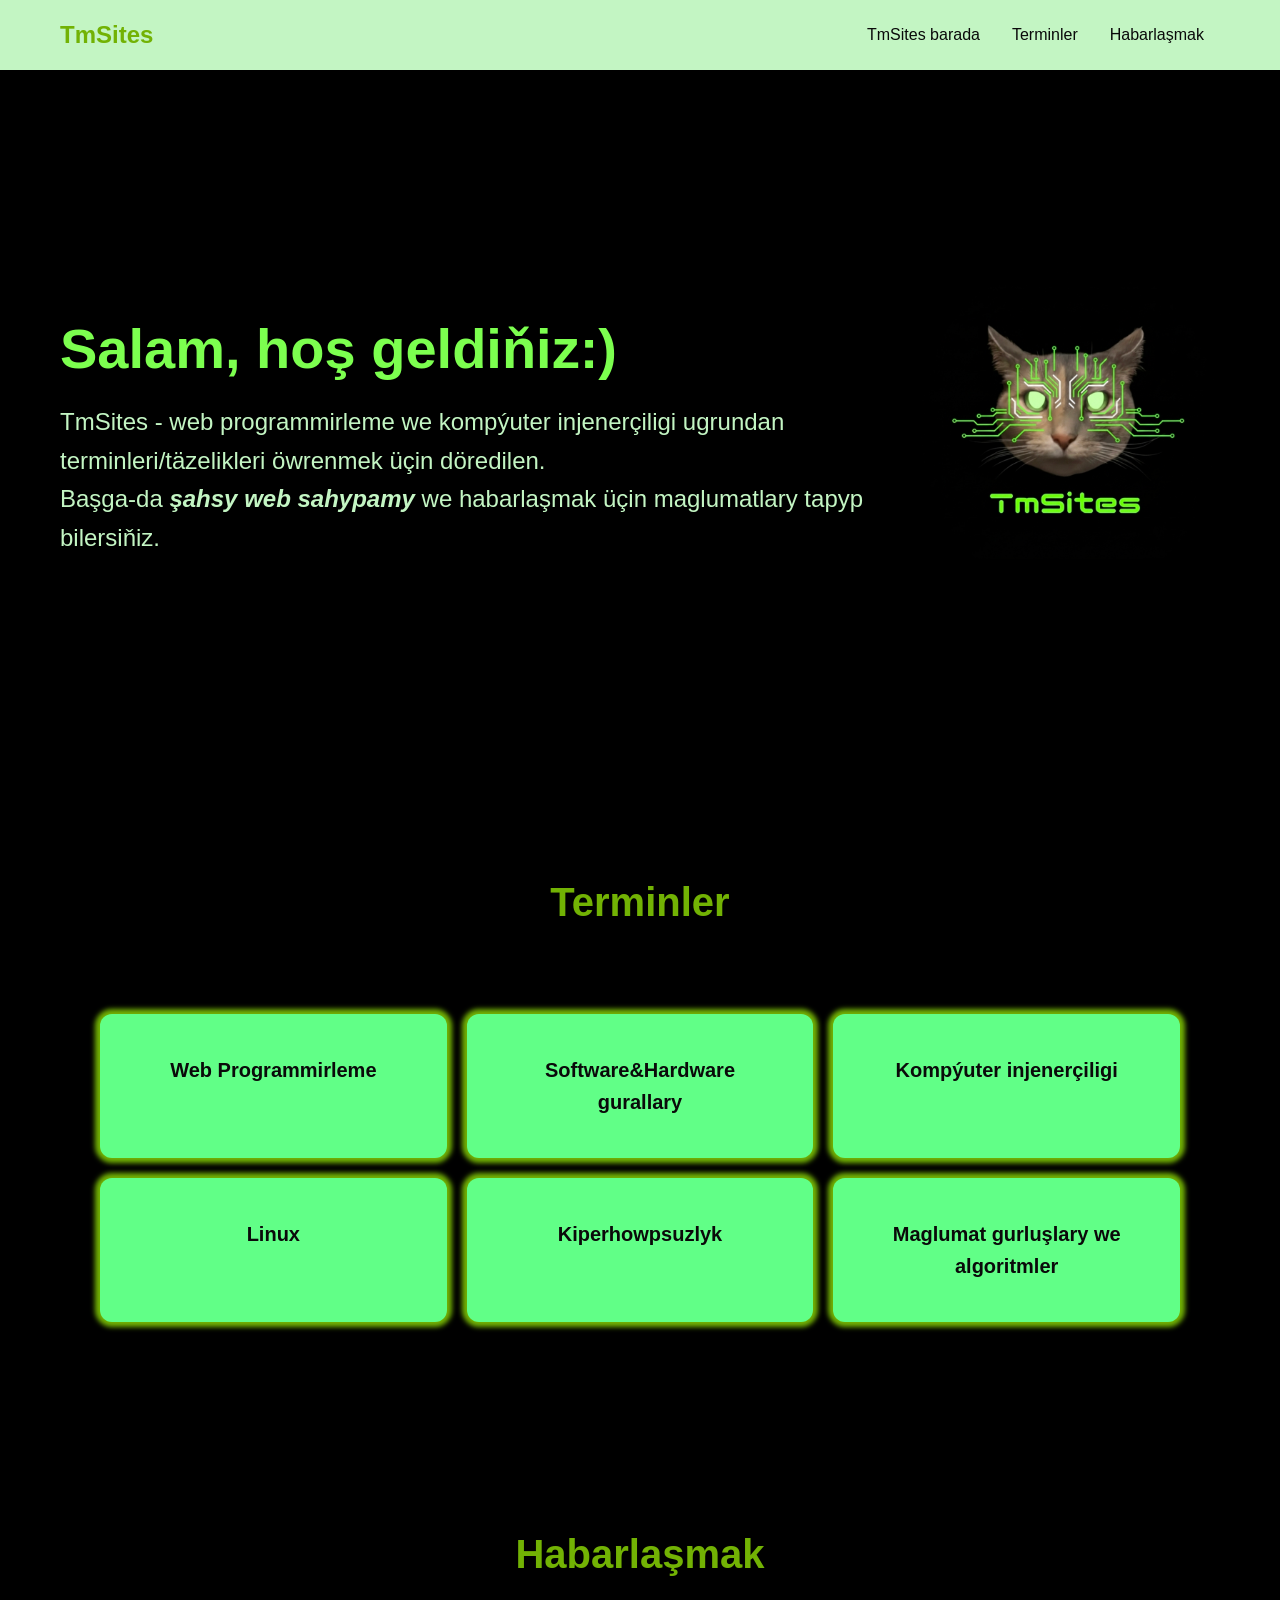
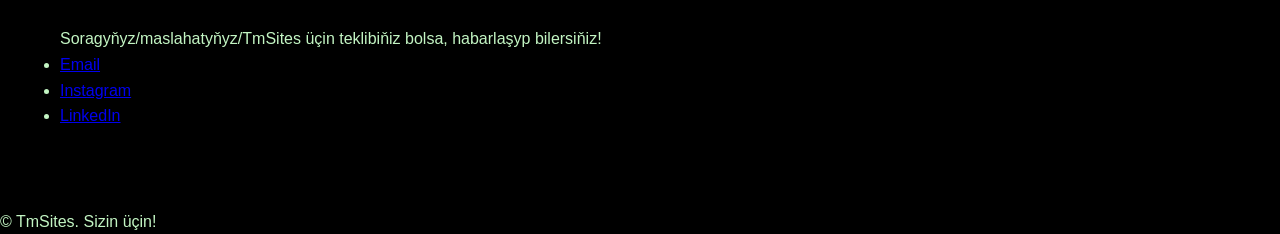
==== index.html @ 7a4bd042 "Rename tmsites.html to index.html" ====
<!DOCTYPE html>
<html lang="en">
    <head>
        <title>TmSites</title>
        <link rel="stylesheet" href="tmsites.css">
    </head>
    <body>
        <header>
            <nav>
                <div class="head">TmSites</div>
                <ul>
                    <li><a href="#about">TmSites barada</a></li>
                    <li><a href="#terms">Terminler</a></li>
                    <li><a href="#contact">Habarlaşmak</a></li>
                </ul>
            </nav>
        </header>
        <main>
            <section id="about" class="hero">
                <div class="hero-content">
                    <h1>Salam, hoş geldiňiz:)</h1>
                    <p class="subtitle">TmSites - web programmirleme we
                         kompýuter injenerçiligi ugrundan terminleri/täzelikleri öwrenmek üçin
                         döredilen. 
                         <br>Başga-da <a class="persport" href="https://tmsites.github.io/Personal-Portfolio/"><i>şahsy web sahypamy</i></a> we
                         habarlaşmak üçin maglumatlary tapyp bilersiňiz. 
                    </p>  
                </div>
                <div class="hero-image">
                    <img src="tmlogo.jpg" alt="logo-image">
                </div>
            </section>

            <section id="terms" class="termin">
                <h2>Terminler</h2>
                <div class="categories">
                    <div class="category">Web Programmirleme</div>
                    <div class="category">Software&Hardware gurallary</div>
                    <div class="category">Kompýuter injenerçiligi</div>
                    <div class="category">Linux</div>
                    <div class="category">Kiperhowpsuzlyk</div>
                    <div class="category">Maglumat gurluşlary we algoritmler</div>
                </div>
            </section>
            <section id="contact" class="contact">
                <h2>Habarlaşmak</h2>
                <p>Soragyňyz/maslahatyňyz/TmSites üçin teklibiňiz bolsa, 
                    habarlaşyp bilersiňiz!
                </p>
                <ul>
                    <li><a href="mailto:tmsites@gmail.com">Email</a></li>
                    <li><a href="https://www.instagram.com/tm.sites/">Instagram</a></li>
                    <li><a href="https://www.linkedin.com/in/bagul-kakamyradova-aa2538343?utm">LinkedIn</a></li>
                </ul>
            </section>
        </main>
    </body>
    <footer><p>&copy; TmSites. Sizin üçin!</p></footer>
</html>
---- tmsites.css ----
:root { 
    --primary-color: #72b204;
    --secondary-color: #7CFF4F; 
    --background-color: #000000;
    --text-color: #0A0A0A; 
    --light-color: #c3f5c3; 
    --card-shadow: #0F0F0F;
    --buton-color: #61FF87; 
}

*{
    margin: 0;
    padding: 0;
    box-sizing: border-box;
}

body{
    font-family: 'Roboto', sans-serif;
    line-height: 1.6;
    color: var(--light-color);
    background-color: var(--background-color);
    scroll-behavior: smooth;
}

header{
    background-color: var(--light-color);
    padding: 1rem 0;
    box-shadow: 0 2px 4px rgba(0,0,0,0.05);
    position: sticky;
    top: 0;
    z-index: 1000;
}

nav{
    display: flex;
    justify-content: space-between;
    align-items: center;
    max-width: 1200px;
    margin: 0 auto;
    padding: 0 20px;
}

.head{
    font-size: 1.5rem;
    font-weight: 700;
    color: var(--primary-color);

}

nav ul{
    list-style: none;
    display: flex;
}

nav ul li a{
    text-decoration: none;
    color: var(--text-color);
    padding: 0.5rem 1rem;
    transition: color 0.3s ease;
}
 nav ul li a:hover{
    color: var(--primary-color)
 }

 section{
    padding: 80px 20px;
    max-width: 1200px;
    margin: 0 auto;
 }

 h2{
    text-align: center;
    margin-bottom: 40px;
    font-size: 2.5rem;
    color: var(--primary-color);
 }

.hero{
    display: flex;
    align-items: center;
    justify-content: space-between;
    min-height: 80vh;
    gap: 40px;
    text-align: left;
}

.hero h1{
    font-size: 3.5rem;
    margin-bottom: 10px;
    color: var(--secondary-color);
}

.hero .subtitle{
    font-size: 1.5rem;
    color: var(--light-color);
}
 .hero-image img{
    max-width: 300px;
    height: auto;
    border-radius: 50%;
    box-shadow: var(--secondary-color);
 }

 .categories{
    display: grid;
    grid-template-columns: repeat(3, 1fr);
    gap: 20px;
    padding: 40px;
    flex-wrap: wrap;
    justify-content: center;
 }

 .category{
    background-color: var(--buton-color);
    color: var(--text-color);
    box-shadow:  0 0 5px 5px var(--primary-color);
    padding: 40px;
    text-align: center;
    font-size: 20px;
    font-weight: bold;

    border-radius: 12px;
    cursor: pointer;
 }

 .category:hover{
    transform: scale(1.05);
    background-color: var(--secondary-color);
 }

 .persport{
    text-decoration: none;
    color: var(--light-color);
    font-weight: bold;
 }

 .persport:hover{
    color: var(--primary-color);
    transition: 1.5% ease;
 }
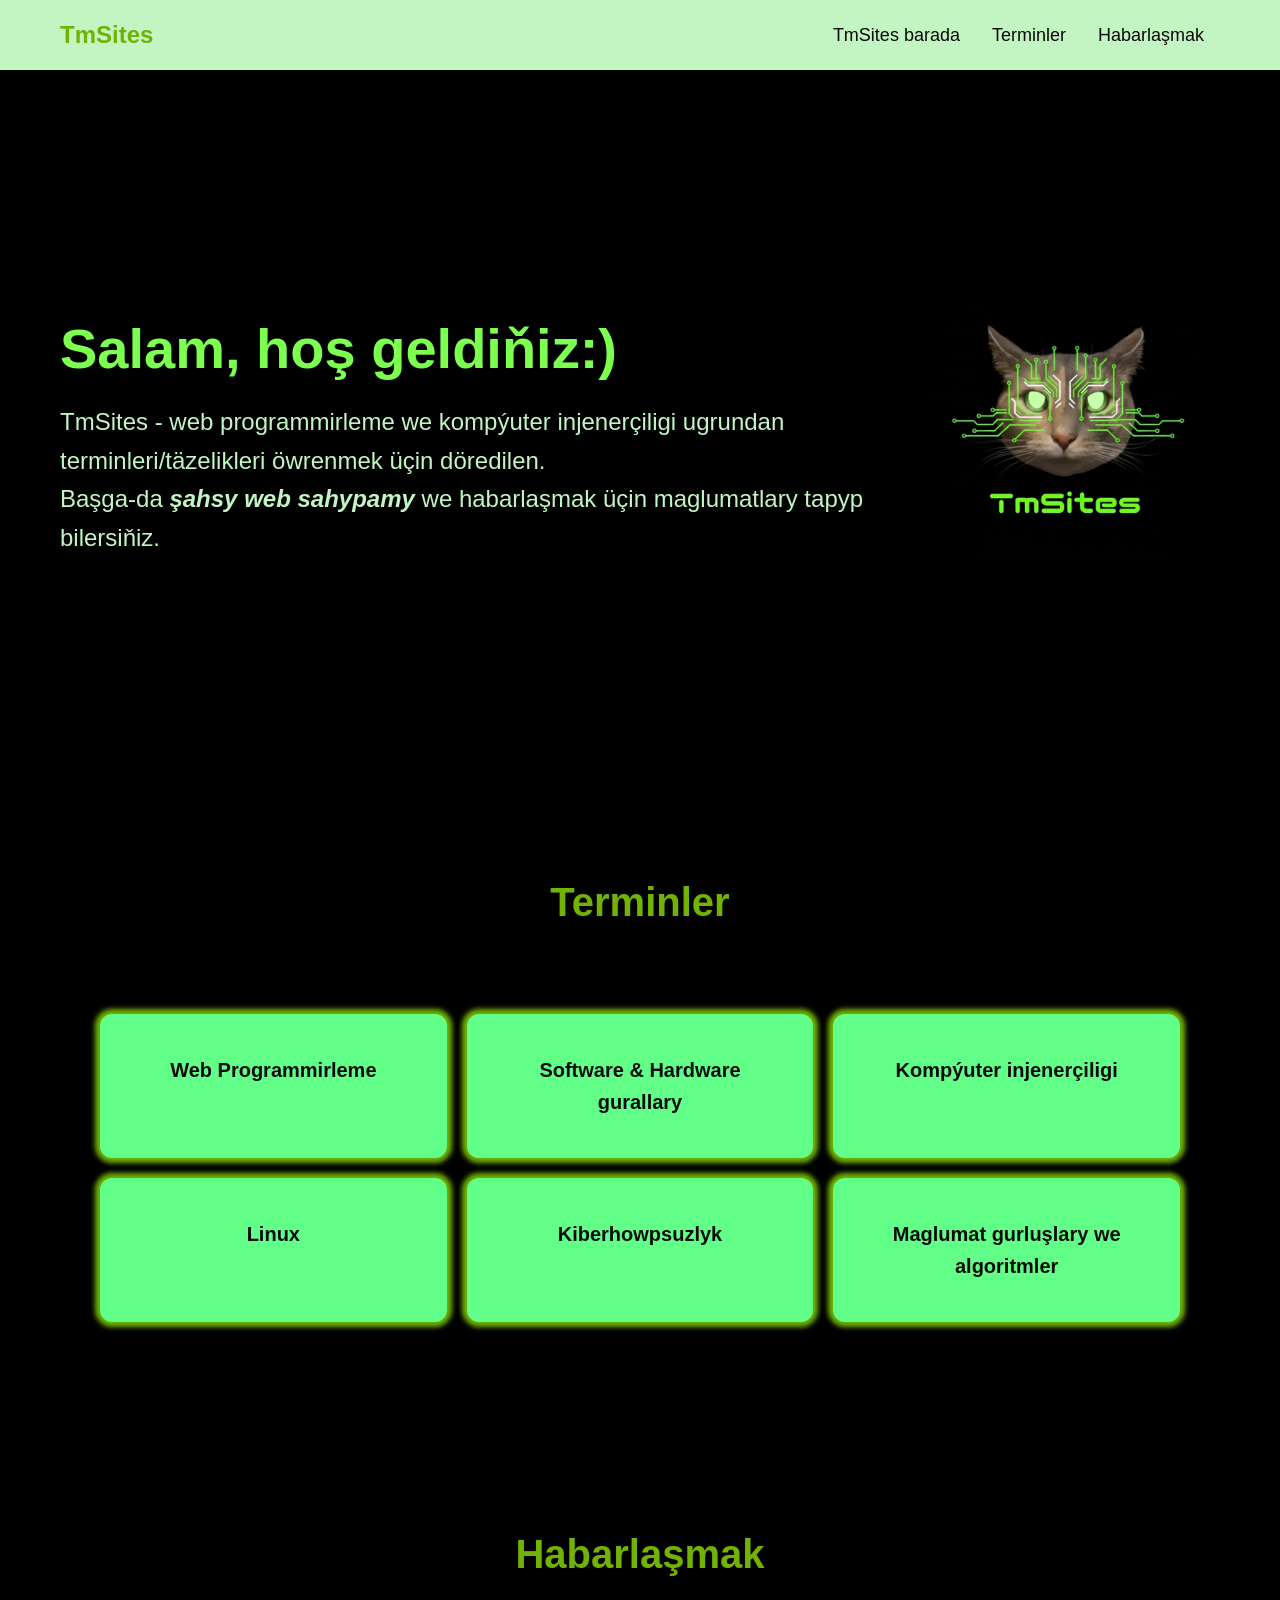
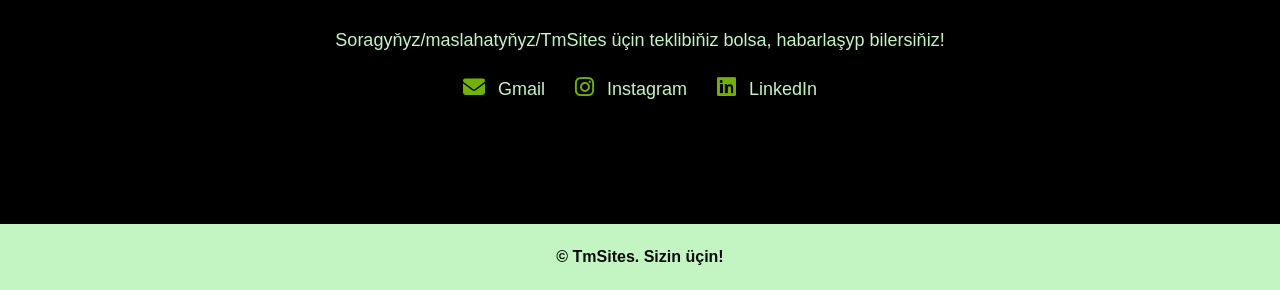
==== commit a5908977: "Terminler gosuldy" ====
--- a/index.html
+++ b/index.html
@@ -2,7 +2,10 @@
 <html lang="en">
     <head>
         <title>TmSites</title>
+        <meta charset="UTF-8">
+        <meta name="viewport" content="width=device-width, initial-scale=1.0">
         <link rel="stylesheet" href="tmsites.css">
+        <link rel="stylesheet" href="https://cdnjs.cloudflare.com/ajax/libs/font-awesome/6.5.1/css/all.min.css">
     </head>
     <body>
         <header>
@@ -34,13 +37,12 @@
             <section id="terms" class="termin">
                 <h2>Terminler</h2>
                 <div class="categories">
-                    <div class="category">Web Programmirleme</div>
-                    <div class="category">Software&Hardware gurallary</div>
-                    <div class="category">Kompýuter injenerçiligi</div>
-                    <div class="category">Linux</div>
-                    <div class="category">Kiperhowpsuzlyk</div>
-                    <div class="category">Maglumat gurluşlary we algoritmler</div>
-                </div>
+                    <a href="web.html" class="category">Web Programmirleme</a>
+                    <a href="tools.html" class="category">Software & Hardware gurallary</a>
+                    <a href="ce.html" class="category">Kompýuter injenerçiligi</a>
+                    <a href="linux.html" class="category">Linux</a>
+                    <a href="cyber.html" class="category">Kiberhowpsuzlyk</a>
+                    <a href="dsa.html" class="category">Maglumat gurluşlary we algoritmler</a>
             </section>
             <section id="contact" class="contact">
                 <h2>Habarlaşmak</h2>
@@ -48,12 +50,26 @@
                     habarlaşyp bilersiňiz!
                 </p>
                 <ul>
-                    <li><a href="mailto:tmsites@gmail.com">Email</a></li>
-                    <li><a href="https://www.instagram.com/tm.sites/">Instagram</a></li>
-                    <li><a href="https://www.linkedin.com/in/bagul-kakamyradova-aa2538343?utm">LinkedIn</a></li>
+                    <li>
+                        <a href="mailto:tmsites@gmail.com">
+                        <i class="fa-solid fa-envelope"></i> Gmail
+                        </a>
+                    </li>
+
+                    <li>
+                        <a href="https://www.instagram.com/tm.sites/" target="_blank">
+                        <i class="fa-brands fa-instagram"></i> Instagram
+                        </a>
+                    </li>
+
+                     <li>
+                        <a href="https://www.linkedin.com/in/bagul-kakamyradova-aa2538343" target="_blank">
+                        <i class="fa-brands fa-linkedin"></i> LinkedIn
+                        </a>
+                    </li>
                 </ul>
             </section>
         </main>
+        <footer><p>&copy; TmSites. Sizin üçin!</p></footer>
     </body>
-    <footer><p>&copy; TmSites. Sizin üçin!</p></footer>
 </html>
--- a/tmsites.css
+++ b/tmsites.css
@@ -4,7 +4,7 @@
     --background-color: #000000;
     --text-color: #0A0A0A; 
     --light-color: #c3f5c3; 
-    --card-shadow: #0F0F0F;
+    --card-shadow: --card-shadow: 0 0 15px rgba(114,178,4,0.5);
     --buton-color: #61FF87; 
 }
 
@@ -57,6 +57,7 @@
     color: var(--text-color);
     padding: 0.5rem 1rem;
     transition: color 0.3s ease;
+    font-size: 18px;
 }
  nav ul li a:hover{
     color: var(--primary-color)
@@ -106,7 +107,6 @@
     grid-template-columns: repeat(3, 1fr);
     gap: 20px;
     padding: 40px;
-    flex-wrap: wrap;
     justify-content: center;
  }
 
@@ -118,9 +118,10 @@
     text-align: center;
     font-size: 20px;
     font-weight: bold;
-
+    display: block;
     border-radius: 12px;
     cursor: pointer;
+    text-decoration: none;
  }
 
  .category:hover{
@@ -136,5 +137,57 @@
 
  .persport:hover{
     color: var(--primary-color);
-    transition: 1.5% ease;
- }+    transition: 0.3s ease;
+ }
+
+.contact p{
+    text-align:center;
+    max-width:700px;
+    margin:0 auto 20px auto;
+    font-size: 18px;
+}
+
+.contact ul{
+    list-style:none;
+    display:flex;
+    justify-content:center;
+    gap:30px;
+    margin-top:20px;
+}
+
+.contact ul li a{
+    text-decoration:none;
+    color:var(--light-color);
+    font-size:18px;
+}
+
+.contact ul li a:hover{
+    color:var(--primary-color);
+}
+
+.contact i{
+    color:var(--primary-color);
+    font-size:22px;
+    margin-right:8px;
+}
+
+footer{
+    text-align:center;
+    padding:20px 0;
+    background:var(--light-color);
+    color:var(--text-color);
+    font: size 1.2rem;;
+    margin-top:40px;
+    font-weight: bold;
+    }
+
+@media (max-width:768px){
+    .categories{
+        grid-template-columns: 1fr;
+    }
+
+    .hero{
+        flex-direction: column;
+        text-align: center;
+    }
+}
